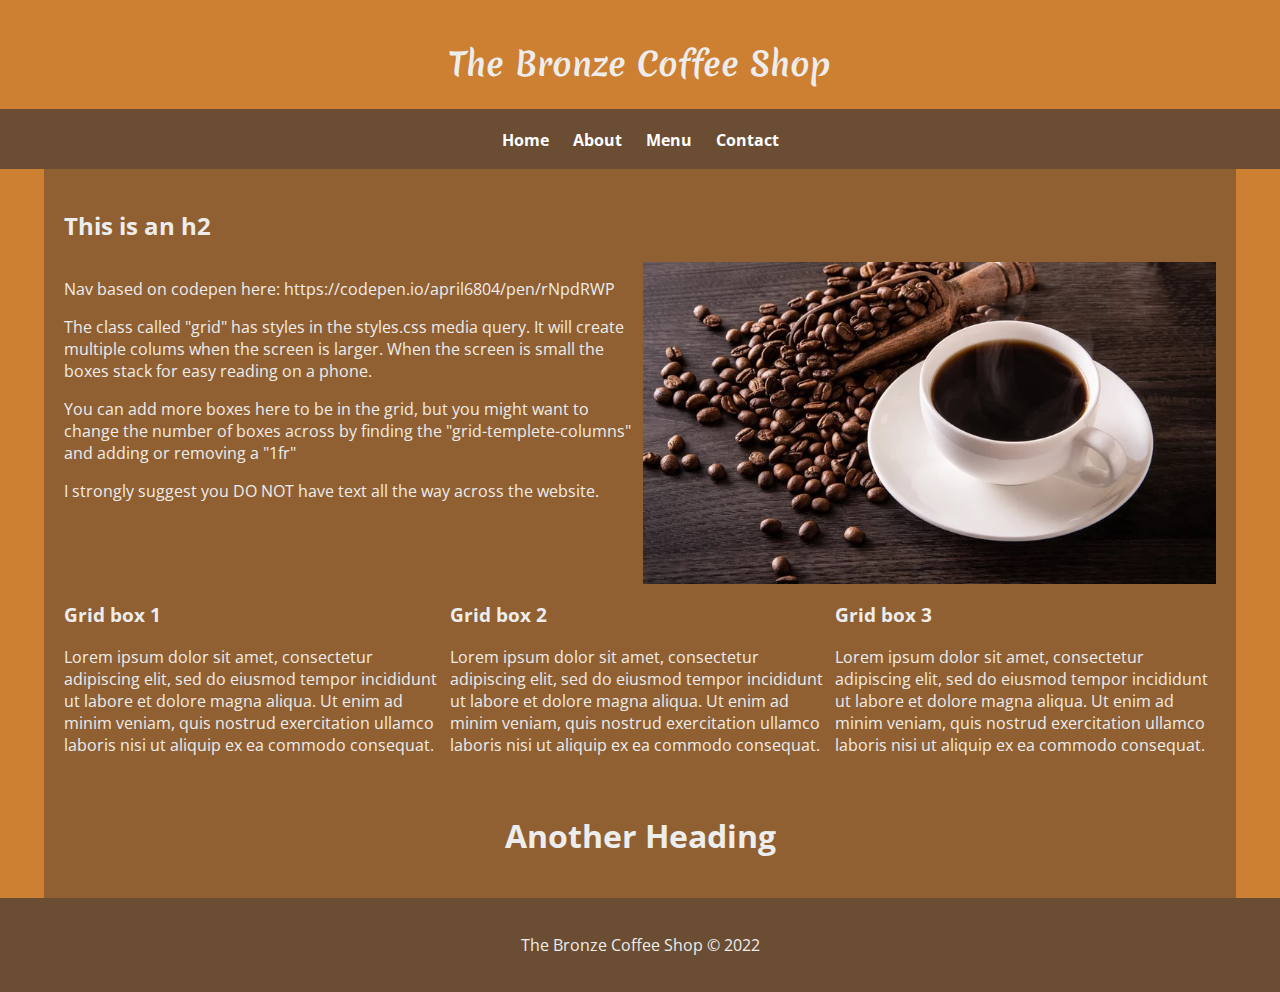
==== index.html @ dab4029b "Add files via upload" ====
<!doctype html>
<html>
<head>
    <!-- Do not change this group of code below -->
    <meta charset="UTF-8">
    <link href="styles.css" rel="stylesheet">
    <meta name="viewport" content="width=device-width, initial-scale=1.0">
    <link rel="stylesheet" href="https://cdnjs.cloudflare.com/ajax/libs/font-awesome/4.7.0/css/font-awesome.min.css">
    <script src='https://kit.fontawesome.com/a076d05399.js' crossorigin='anonymous'></script>
    <script src="https://ajax.googleapis.com/ajax/libs/jquery/2.1.3/jquery.min.js"></script>
    <script src="nav.js"></script>
    <!-- End of group- You can change code again after this -->

    <title>The Bronze Coffee Shop</title>

    <link href="https://fonts.googleapis.com/css?family=Open+Sans" rel="stylesheet">
    <!-- NOTE: Google font that you can remove and put in yours -->

    <link rel="icon" href="images/l.jpeg" type="image/icon type">

    <!-- Icon logo above -->

    <link rel="preconnect" href="https://fonts.googleapis.com"><link rel="preconnect" href="https://fonts.gstatic.com" crossorigin><link href="https://fonts.googleapis.com/css2?family=Merienda:wght@900&display=swap" rel="stylesheet">

    <!-- The logo Font Above-->

</head>
<!-- NOTE: The code above needs to be on every HTML file or the navigation will be broken and you might loose CSS styles in general.
You can change the google font, or add a new font.-->
<!-- NOTE No code between head and body -->
<body>

    <h1 class="logo">The Bronze Coffee Shop</h1>

    <!--NOTE NAV CODE - watch out! Do not change class or id names -->
    <input type="checkbox" id="xBxHack" />
    <!-- This will trigger the dropdown menu when user clicks in the icon  -->
    <nav id="mainNav" class="mainNav">
	   <div class="navcontainer">
    		<label class="navBars" for="xBxHack">
    			<i class="fa fa-bars"></i>
                <!-- hamburgerc icon -->
    		</label>
    		<ul id="menu" class="menu">
                <!-- NOTE Change links below -->
    			<li><a href="index.html">Home</a></li>
    			<li><a href="#">About</a></li>
    			<li><a href="#">Menu</a></li>
    			<li><a href="#">Contact</a></li>
                <!-- Some of these links above won't be developed - make sure those have a hashtag in the link address so it will keep users from visiting a broken page.-->
    		</ul>
    	</div><!-- end NAV container-->
    </nav><!--NOTE End NAV CODE-->


    <div class="wrapper">
        <!-- wrapper alows for extra space between the edge of screen and content. This can be changed in the media query -->


      <h2>This is an h2</h2>

      <div class="two-col">
            <!-- two-col will have two items in it that will be next to eachother -->
          <div class="medium-size">
              <p>Nav based on codepen here: https://codepen.io/april6804/pen/rNpdRWP </p>
              <p>The class called "grid" has styles in the styles.css media query. It will create multiple colums when the screen is larger.
              When the screen is small the boxes stack for easy reading on a phone. </p>
              <p>You can add more boxes here to be in the grid, but you might want to change the number of boxes across by finding the "grid-templete-columns" and adding or removing a "1fr" </p>
              <p>I strongly suggest you DO NOT have text all the way across the website.</p>

          </div> <!-- END medium size-->
          <img src="images/1.jpg" alt="" class="img1">
          <!-- The image above is from:"https://www.tastingtable.com/img/gallery/coffee-brands-ranked-from-worst-to-best/intro-1645231221.webp" -->


      </div><!-- END two-col-->


        <div class="grid">
            <!-- NOTE: The class called "grid" has styles in the styles.css media query. It will create multiple colums when the screen is larger.
            When the screen is small the boxes stack for easy reading on a phone. -->
            <div>
              <h3>Grid box 1</h3>
              <p>Lorem ipsum dolor sit amet, consectetur adipiscing elit, sed do eiusmod tempor incididunt ut labore et dolore magna aliqua. Ut enim ad minim veniam, quis nostrud exercitation ullamco laboris nisi ut aliquip ex ea commodo consequat. </p>
          </div><!-- end first box -->
            <div>
              <h3>Grid box 2</h3>
              <p>Lorem ipsum dolor sit amet, consectetur adipiscing elit, sed do eiusmod tempor incididunt ut labore et dolore magna aliqua. Ut enim ad minim veniam, quis nostrud exercitation ullamco laboris nisi ut aliquip ex ea commodo consequat. </p>
          </div> <!-- end second box -->
            <div>
              <h3>Grid box 3</h3>
              <p>Lorem ipsum dolor sit amet, consectetur adipiscing elit, sed do eiusmod tempor incididunt ut labore et dolore magna aliqua. Ut enim ad minim veniam, quis nostrud exercitation ullamco laboris nisi ut aliquip ex ea commodo consequat. </p>
          </div><!-- end third box -->

          <!-- NOTE You can add more boxes here to be in the grid-->
        </div><!--End CSS Grid div-->

        <h1>Another Heading</h1>
        <div class="two-col">
              <!-- two-col will have two items in it that will be next to eachother -->
            <img src="images/plant.jpg" alt="">

            <img src="images/plant.jpg" alt="">
        </div><!-- END two-col-->







  </div><!--end wrapper-->





      <footer>

        <p>The Bronze Coffee Shop &copy 2022 </p>

      </footer>
  </body><!-- DO NOT DELETE CLOSING BODY TAG-->
</html><!-- DO NOT DELETE CLOSING HTML TAG-->
---- styles.css ----
body{
  box-sizing: border-box;
  margin: 0;
  padding: 0;
  color: #EDEDED;

  /* Do not change margin or padding */
  background: #cd7f32;
/* NOTE: do not change the background in media query */
font-family: 'Open Sans', helvetica, sans-serif;
/* NOTE you can change the fonts but always have a backup */
}
/* NOTE: MOBILE STYLES BELOW --------------------- */




/* NOTE do not change nav styles below without checking with April */
.mainNav {
  background: #6b4d33;
  color: #1a1b18;
  height: 60px;
  position: relative;
}
.mainNav a {
  text-decoration: none;
}
.mainNav .menu {
  background: #6b4d33;
  box-shadow: inset 0 1px 5px rgba(0, 0, 0, 0.1);
  border-top: 1px solid #efefef;
  display: none;
  list-style: none;
  margin: 0;
  padding: 0;
  text-align: center;
  /*POSITION*/
  position: absolute;
  top: 60px;
  right: 0;
  left: 0;
}
.mainNav .menu a {
  color: white;
  border-bottom: 1px solid #efefef;
  font-weight: bold;
  display: block;
  padding: 15px;
}
.mainNav .menu a:hover {
  background: #965F24;
  color: silver;
}
.mainNav .navBars {
  display: inline-block;
  font-size: 1.7em;
  line-height: 1.5em;
  float: right;
  /* NOTE HAMBURGER POSITION to the right*/
  -moz-user-select: none;
   -ms-user-select: none;
       user-select: none;
  -webkit-user-select: none;
}
#xBxHack {
  visibility: hidden;
  opacity: 0;
  position: absolute;
  top: -99999px;
}
#xBxHack:checked ~ nav .menu {
  display: block;
}
.navcontainer {
  max-width: 960px;
  margin: 0 auto;
  padding: 10px;
}
/* NOTE: END Navigation styles --------------------- */

.wrapper{
  background: #6B4D339C;
  margin: auto;
  width:90%;
  /* Width with a margin auto keeps the content from touching the edge */
  padding: 20px;
}

.grid{

}
.grid div{

}

img{
  /* width:100%; */
  max-width: 100%;
}
/* NOTE: All other images will need a class to style the width if you want them a diffrent size */

.img1{
  width: 800px;
}

h1{
  text-align: center;
  padding-top: 20px;

}

.logo {
  font-family: 'Merienda', sans-serif;
}

/* ".logo" is "The Bronze Coffee Shop" on top of the page */

footer{
  background: #6b4d33;
  text-align: center;
  padding:20px;
}




/* NOTE: START MEDIUM SIZE DISPLAYS ---------------------*/
@media only screen and (min-width: 700px) {



    .medium-size{
      max-width: 700px;
    }

    .two-col{
        display: grid;
        grid-template-columns: 1fr 1fr;
        grid-column-gap: 5px;
    }
    .center-this{
        margin-right: auto;
        margin-left: auto;
        display: block;
        /* Note you can use this to center an element but you have to add a width */
    }


  .grid{
      display: grid;
      grid-template-columns: 1fr 1fr 1fr;
      grid-column-gap: 5px;
  }
  .grid div{

  }


  /* NOTE Do not change nav styles below ------------without help from April*/
  .mainNav {
      overflow: hidden;
    }
    .mainNav .navBars {
      display: none;
    }
    .mainNav .navcontainer {
      padding-top: 0;
      padding-bottom: 0;
      max-width:100%;
  /* 	Add max-width:100 to counter act the styles above media query so the links could be all the way to the left or right */
    }
    .mainNav .menu {
      display: block;
      box-shadow: none;
      border: none;
      /* float:left; */
      /* NOTE LINKS POSITION to the left*/
      text-align: center;
      /* NOTE LINKS POSITION center*/
      /* float: right; */
      /* NOTE LINKS POSITION to the right*/
      position: static;
    }
    .mainNav .menu li {
      display: inline-block;
    }
    .mainNav .menu a {
      border: none;
      padding: 20px 10px;
    }
/* NOTE END nav styles --------------------------- */

}/* NOTE: DO NOT DELETE THIS LAST CURLY BRACE */
/* NOTE END MEDIUM SIZE DISPLAYS ----------------------- */
/* NOTE START LARGE SCREEN STYLES BELOW ---------------- */
@media only screen and (min-width: 1200px) {



    .wrapper{
        max-width: 1700px;
    }




}/* NOTE: DO NOT DELETE THIS LAST CURLY BRACE */
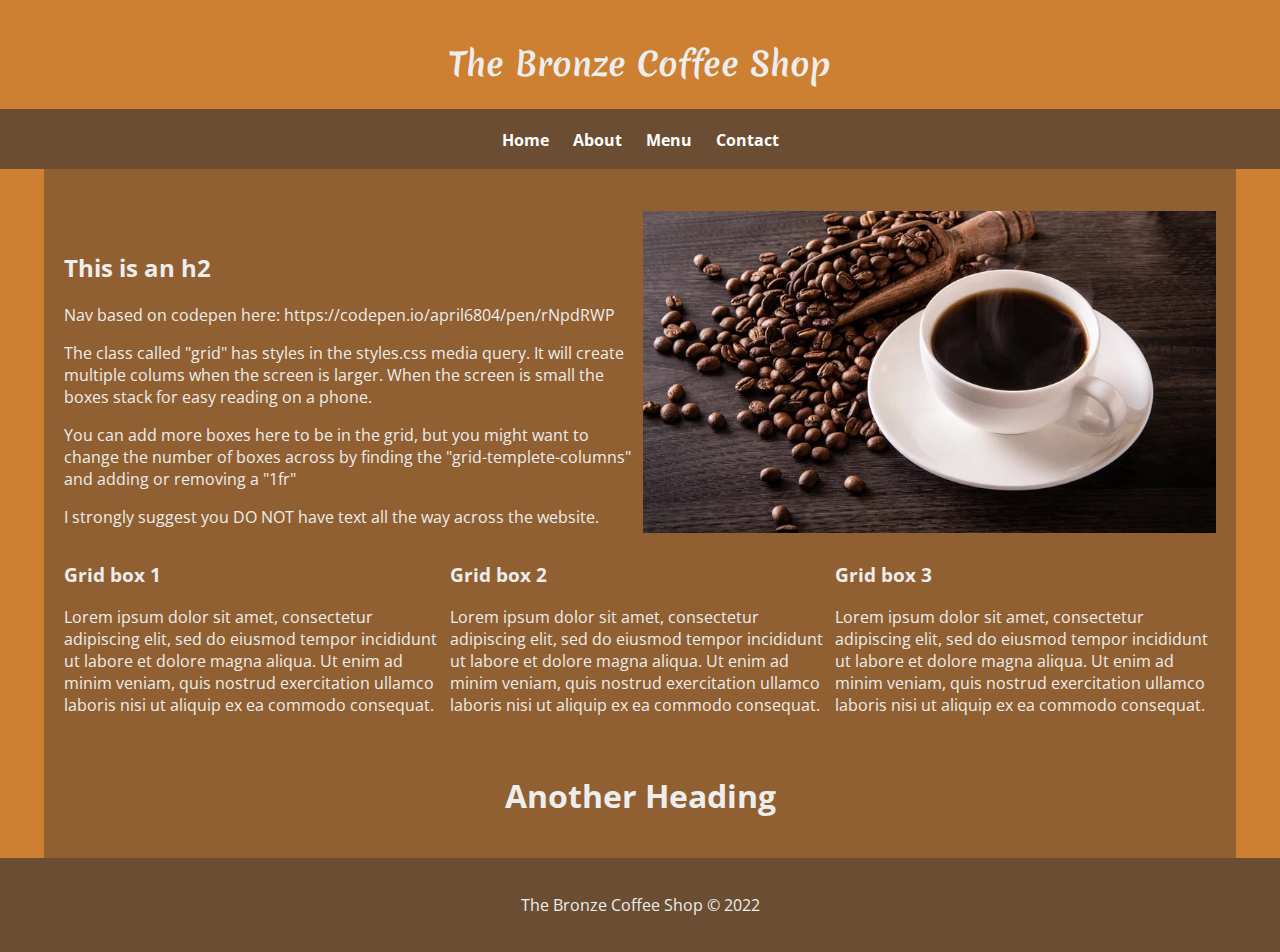
==== commit 2b3fe33a: "Add files via upload" ====
--- a/index.html
+++ b/index.html
@@ -57,11 +57,12 @@
         <!-- wrapper alows for extra space between the edge of screen and content. This can be changed in the media query -->
 
 
-      <h2>This is an h2</h2>
+        <br>
 
       <div class="two-col">
             <!-- two-col will have two items in it that will be next to eachother -->
-          <div class="medium-size">
+          <div class="medium-size padding-top">
+            <h2>This is an h2</h2>
               <p>Nav based on codepen here: https://codepen.io/april6804/pen/rNpdRWP </p>
               <p>The class called "grid" has styles in the styles.css media query. It will create multiple colums when the screen is larger.
               When the screen is small the boxes stack for easy reading on a phone. </p>
--- a/styles.css
+++ b/styles.css
@@ -115,6 +115,9 @@
 
 /* ".logo" is "The Bronze Coffee Shop" on top of the page */
 
+
+
+
 footer{
   background: #6b4d33;
   text-align: center;
@@ -131,6 +134,10 @@
 
     .medium-size{
       max-width: 700px;
+    }
+
+    .padding-top {
+      padding-top: 20px;
     }
 
     .two-col{
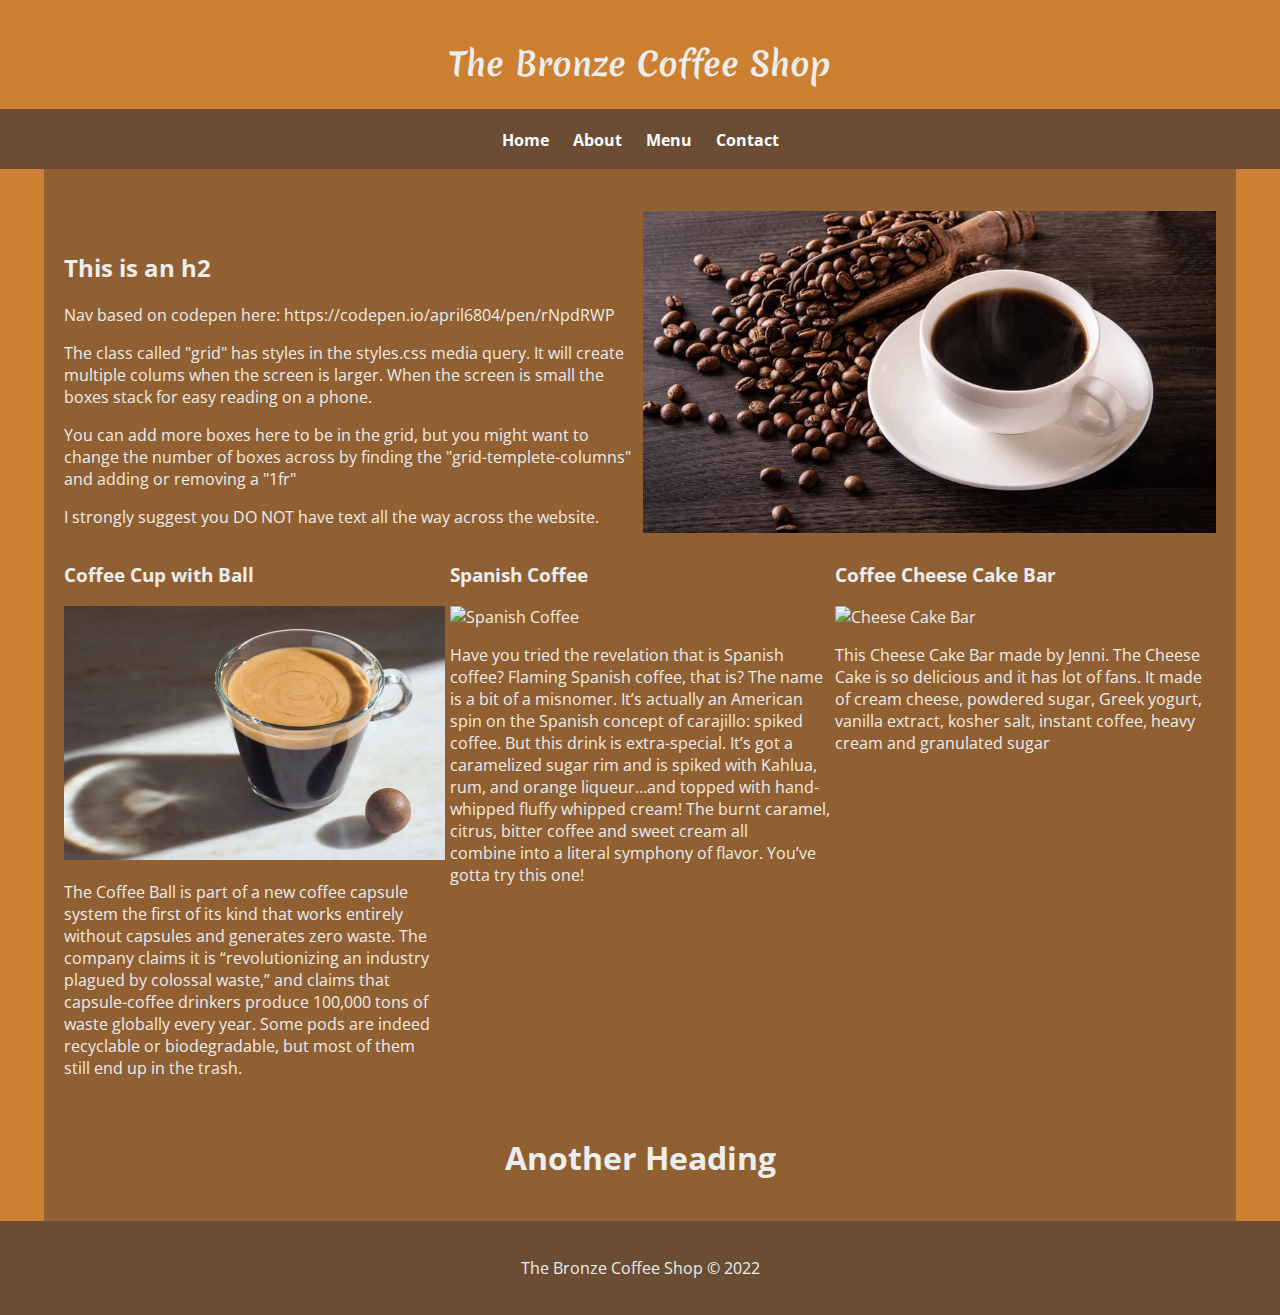
==== commit 21794817: "Add files via upload" ====
--- a/index.html
+++ b/index.html
@@ -70,7 +70,7 @@
               <p>I strongly suggest you DO NOT have text all the way across the website.</p>
 
           </div> <!-- END medium size-->
-          <img src="images/1.jpg" alt="" class="img1">
+          <img src="images/1.jpg" alt="Coffee" class="img1">
           <!-- The image above is from:"https://www.tastingtable.com/img/gallery/coffee-brands-ranked-from-worst-to-best/intro-1645231221.webp" -->
 
 
@@ -81,16 +81,28 @@
             <!-- NOTE: The class called "grid" has styles in the styles.css media query. It will create multiple colums when the screen is larger.
             When the screen is small the boxes stack for easy reading on a phone. -->
             <div>
-              <h3>Grid box 1</h3>
-              <p>Lorem ipsum dolor sit amet, consectetur adipiscing elit, sed do eiusmod tempor incididunt ut labore et dolore magna aliqua. Ut enim ad minim veniam, quis nostrud exercitation ullamco laboris nisi ut aliquip ex ea commodo consequat. </p>
+              <h3>Coffee Cup with Ball</h3>
+              <img src="images/3.jpeg" alt="Coffee with Ball" class="img2">
+
+              <!-- The image above is from this link: "https://techcrunch.com/wp-content/uploads/2022/09/Coffee-Cup-With-Ball.jpg?w=1390&crop=1" -->
+
+              <p>The Coffee Ball is part of a new coffee capsule system the first of its kind that works entirely without capsules and generates zero waste. The company claims it is “revolutionizing an industry plagued by colossal waste,” and claims that capsule-coffee drinkers produce 100,000 tons of waste globally every year. Some pods are indeed recyclable or biodegradable, but most of them still end up in the trash. </p>
           </div><!-- end first box -->
             <div>
-              <h3>Grid box 2</h3>
-              <p>Lorem ipsum dolor sit amet, consectetur adipiscing elit, sed do eiusmod tempor incididunt ut labore et dolore magna aliqua. Ut enim ad minim veniam, quis nostrud exercitation ullamco laboris nisi ut aliquip ex ea commodo consequat. </p>
+              <h3>Spanish Coffee</h3>
+              <img src="images/1e.jpg" alt="Spanish Coffee" class="img3">
+
+              <!-- The image above from this link: "https://www.acouplecooks.com/wp-content/uploads/2021/02/Spanish-Coffee-051.jpg" -->
+
+              <p>Have you tried the revelation that is Spanish coffee? Flaming Spanish coffee, that is? The name is a bit of a misnomer. It’s actually an American spin on the Spanish concept of carajillo: spiked coffee. But this drink is extra-special. It’s got a caramelized sugar rim and is spiked with Kahlua, rum, and orange liqueur…and topped with hand-whipped fluffy whipped cream! The burnt caramel, citrus, bitter coffee and sweet cream all <br>combine into a literal symphony of flavor. You’ve gotta try this one! </p>
           </div> <!-- end second box -->
             <div>
-              <h3>Grid box 3</h3>
-              <p>Lorem ipsum dolor sit amet, consectetur adipiscing elit, sed do eiusmod tempor incididunt ut labore et dolore magna aliqua. Ut enim ad minim veniam, quis nostrud exercitation ullamco laboris nisi ut aliquip ex ea commodo consequat. </p>
+              <h3>Coffee Cheese Cake Bar</h3>
+              <img src="images/4.jpg" alt="Cheese Cake Bar" class="img4">
+
+              <!-- The image above is from this link: "https://cdn.pastrychefonline.com/wp-content/uploads/2021/07/2-cheesecake-bars.jpg" -->
+
+              <p>This Cheese Cake Bar made by Jenni. The Cheese Cake is so delicious and it has lot of fans. It made of cream cheese, powdered sugar, Greek yogurt, vanilla extract, kosher salt, instant coffee, heavy cream and granulated sugar </p>
           </div><!-- end third box -->
 
           <!-- NOTE You can add more boxes here to be in the grid-->
--- a/styles.css
+++ b/styles.css
@@ -103,6 +103,18 @@
   width: 800px;
 }
 
+.img2 {
+  width: 500px;
+}
+
+.img3 {
+  width: 535px;
+}
+
+.img4 {
+  width: 450px;
+}
+
 h1{
   text-align: center;
   padding-top: 20px;
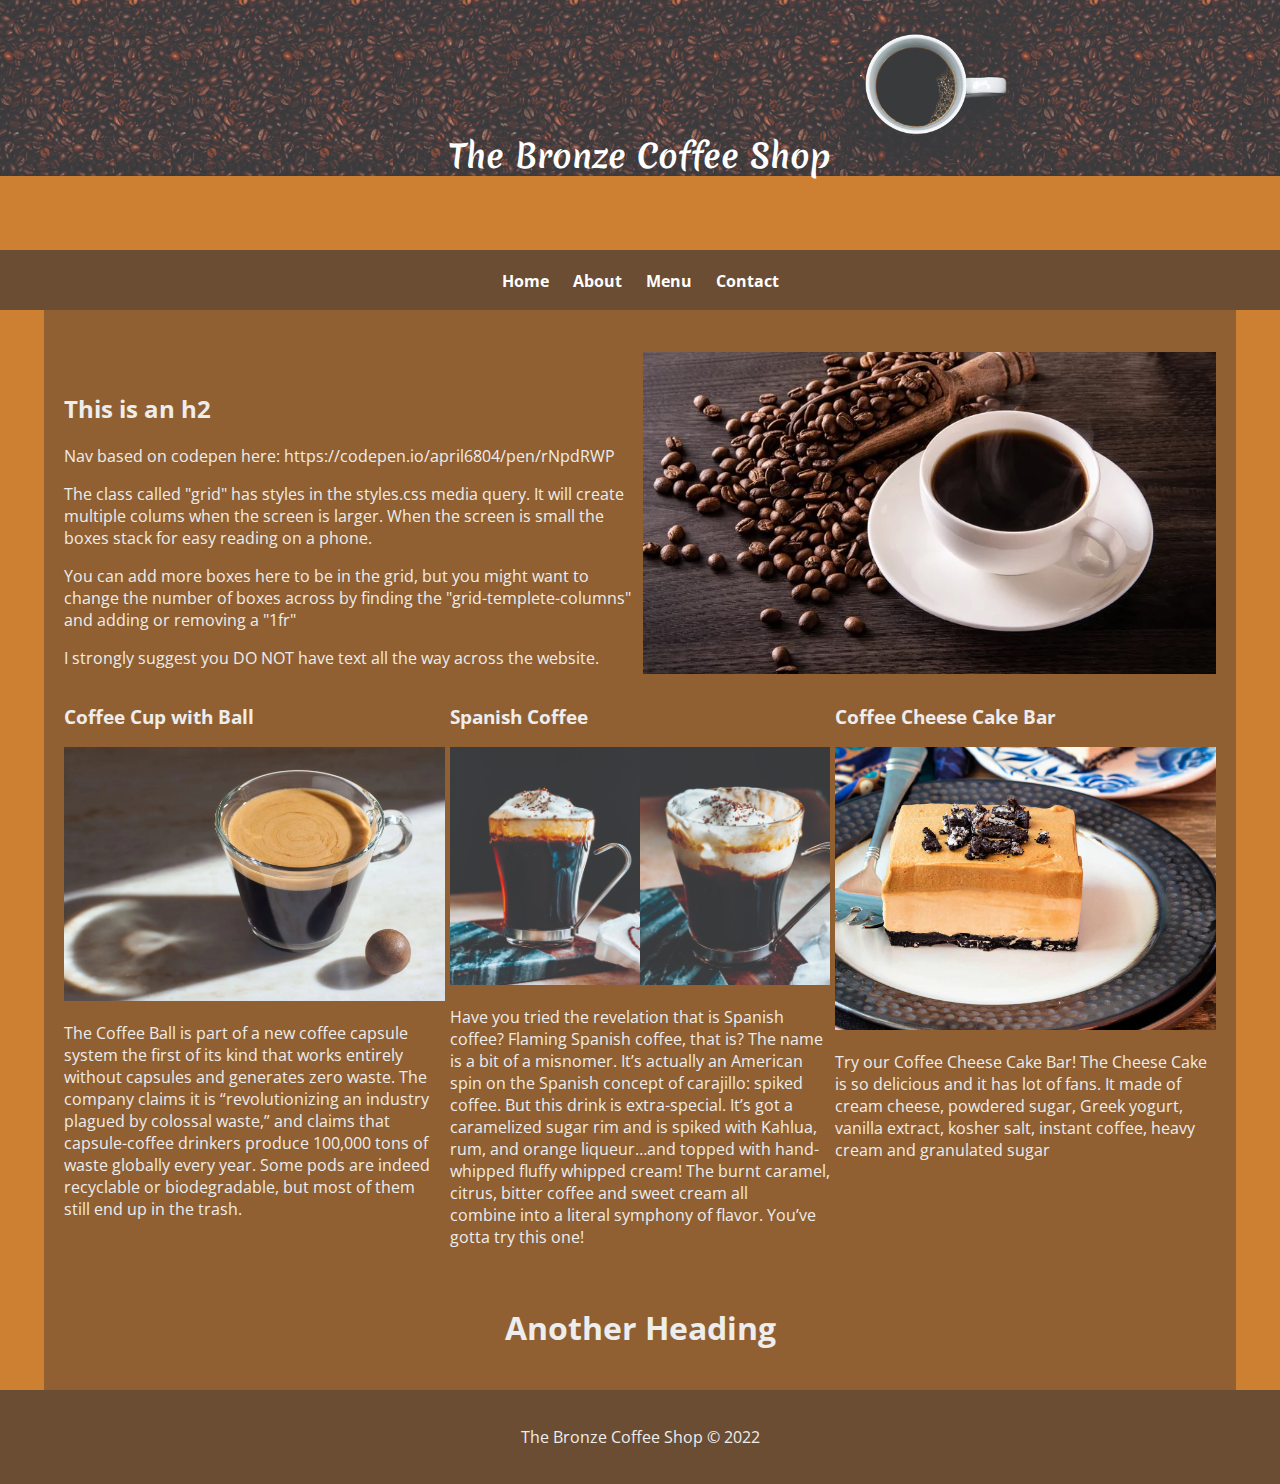
==== commit eae759d0: "Add files via upload" ====
--- a/index.html
+++ b/index.html
@@ -30,8 +30,11 @@
 <!-- NOTE No code between head and body -->
 <body>
 
+  <div class="header">
+    <img src="images/c.jpg" alt="Header">
+
     <h1 class="logo">The Bronze Coffee Shop</h1>
-
+  </div>
     <!--NOTE NAV CODE - watch out! Do not change class or id names -->
     <input type="checkbox" id="xBxHack" />
     <!-- This will trigger the dropdown menu when user clicks in the icon  -->
@@ -102,7 +105,7 @@
 
               <!-- The image above is from this link: "https://cdn.pastrychefonline.com/wp-content/uploads/2021/07/2-cheesecake-bars.jpg" -->
 
-              <p>This Cheese Cake Bar made by Jenni. The Cheese Cake is so delicious and it has lot of fans. It made of cream cheese, powdered sugar, Greek yogurt, vanilla extract, kosher salt, instant coffee, heavy cream and granulated sugar </p>
+              <p>Try our Coffee Cheese Cake Bar! The Cheese Cake is so delicious and it has lot of fans. It made of cream cheese, powdered sugar, Greek yogurt, vanilla extract, kosher salt, instant coffee, heavy cream and granulated sugar </p>
           </div><!-- end third box -->
 
           <!-- NOTE You can add more boxes here to be in the grid-->
--- a/styles.css
+++ b/styles.css
@@ -115,6 +115,15 @@
   width: 450px;
 }
 
+.header {
+  position: relative;
+  text-align: center;
+  color: white;
+  height: 250px;
+
+  overflow: hidden;
+}
+
 h1{
   text-align: center;
   padding-top: 20px;
@@ -122,7 +131,11 @@
 }
 
 .logo {
+  position: absolute;
+  top: 50%;
+  left: 50%;
   font-family: 'Merienda', sans-serif;
+  transform: translate(-50%, -50%);
 }
 
 /* ".logo" is "The Bronze Coffee Shop" on top of the page */
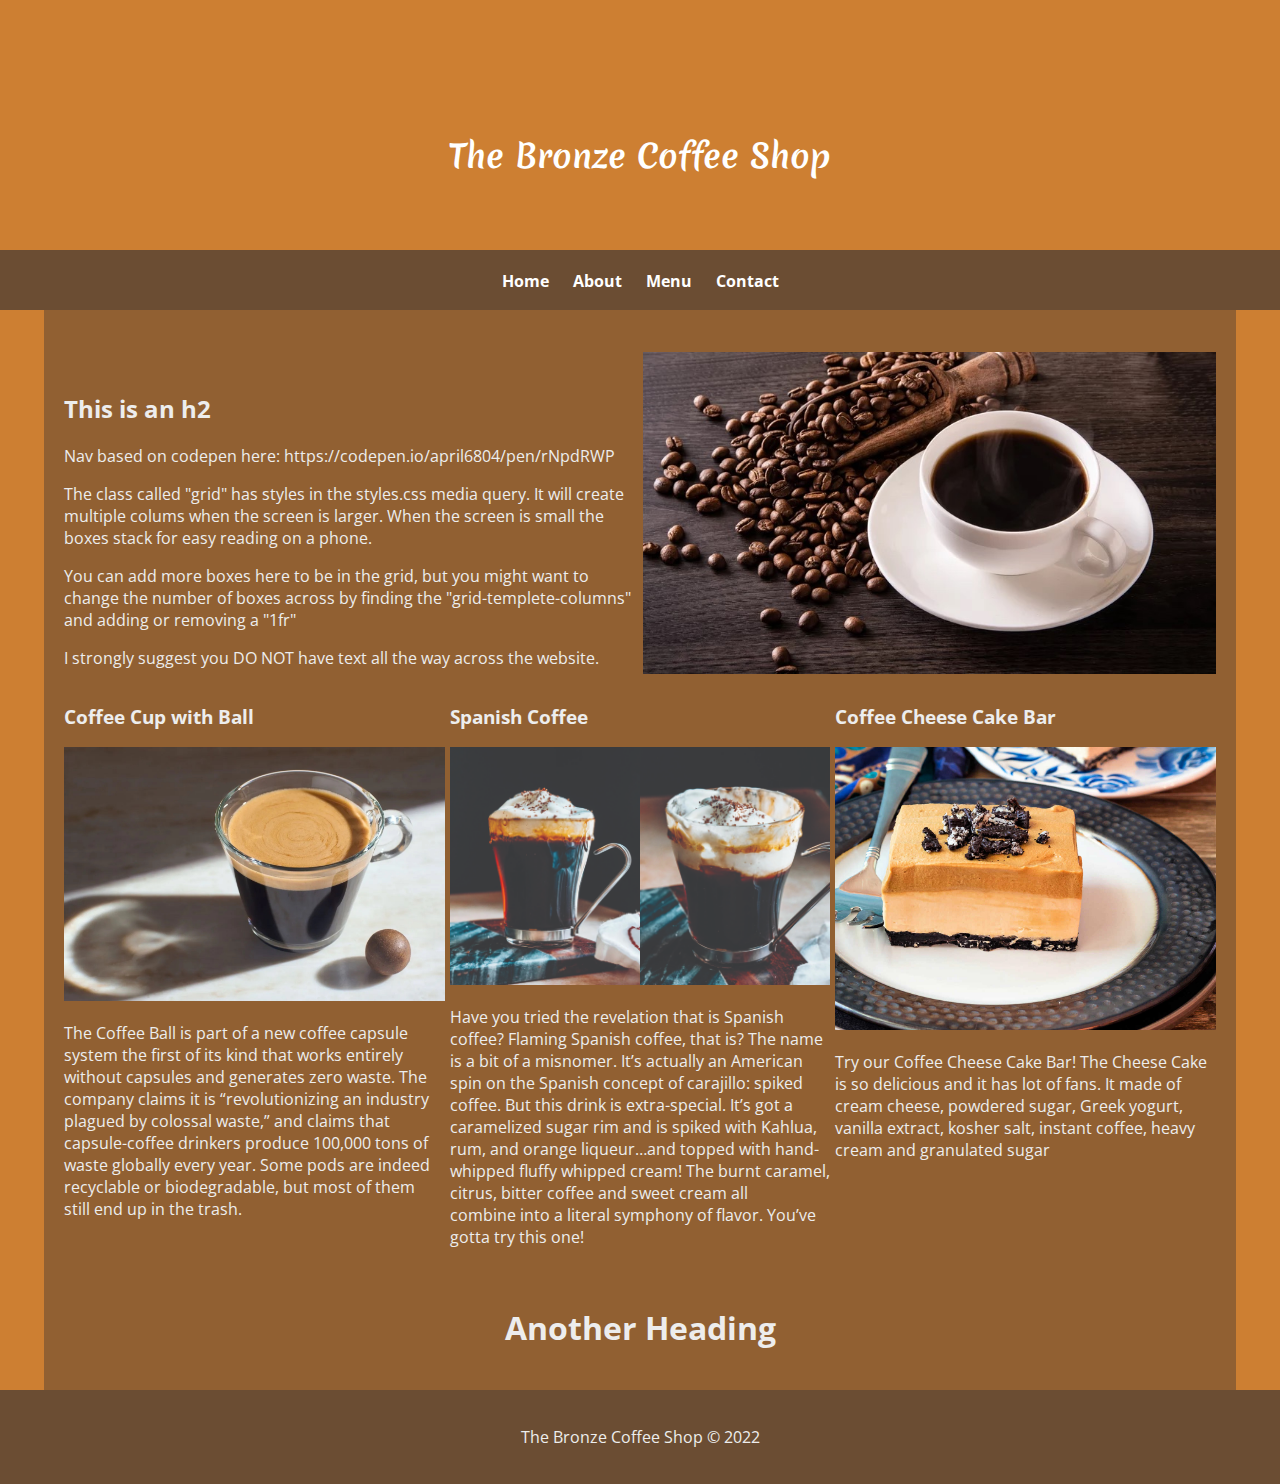
==== commit 25d29ff1: "Add files via upload" ====
--- a/index.html
+++ b/index.html
@@ -31,7 +31,7 @@
 <body>
 
   <div class="header">
-    <img src="images/c.jpg" alt="Header">
+    <!-- <img src="images/c.jpg" alt="Header"> -->
 
     <h1 class="logo">The Bronze Coffee Shop</h1>
   </div>
--- a/styles.css
+++ b/styles.css
@@ -120,7 +120,7 @@
   text-align: center;
   color: white;
   height: 250px;
-
+  background: url ("images/c.jpg");
   overflow: hidden;
 }
 
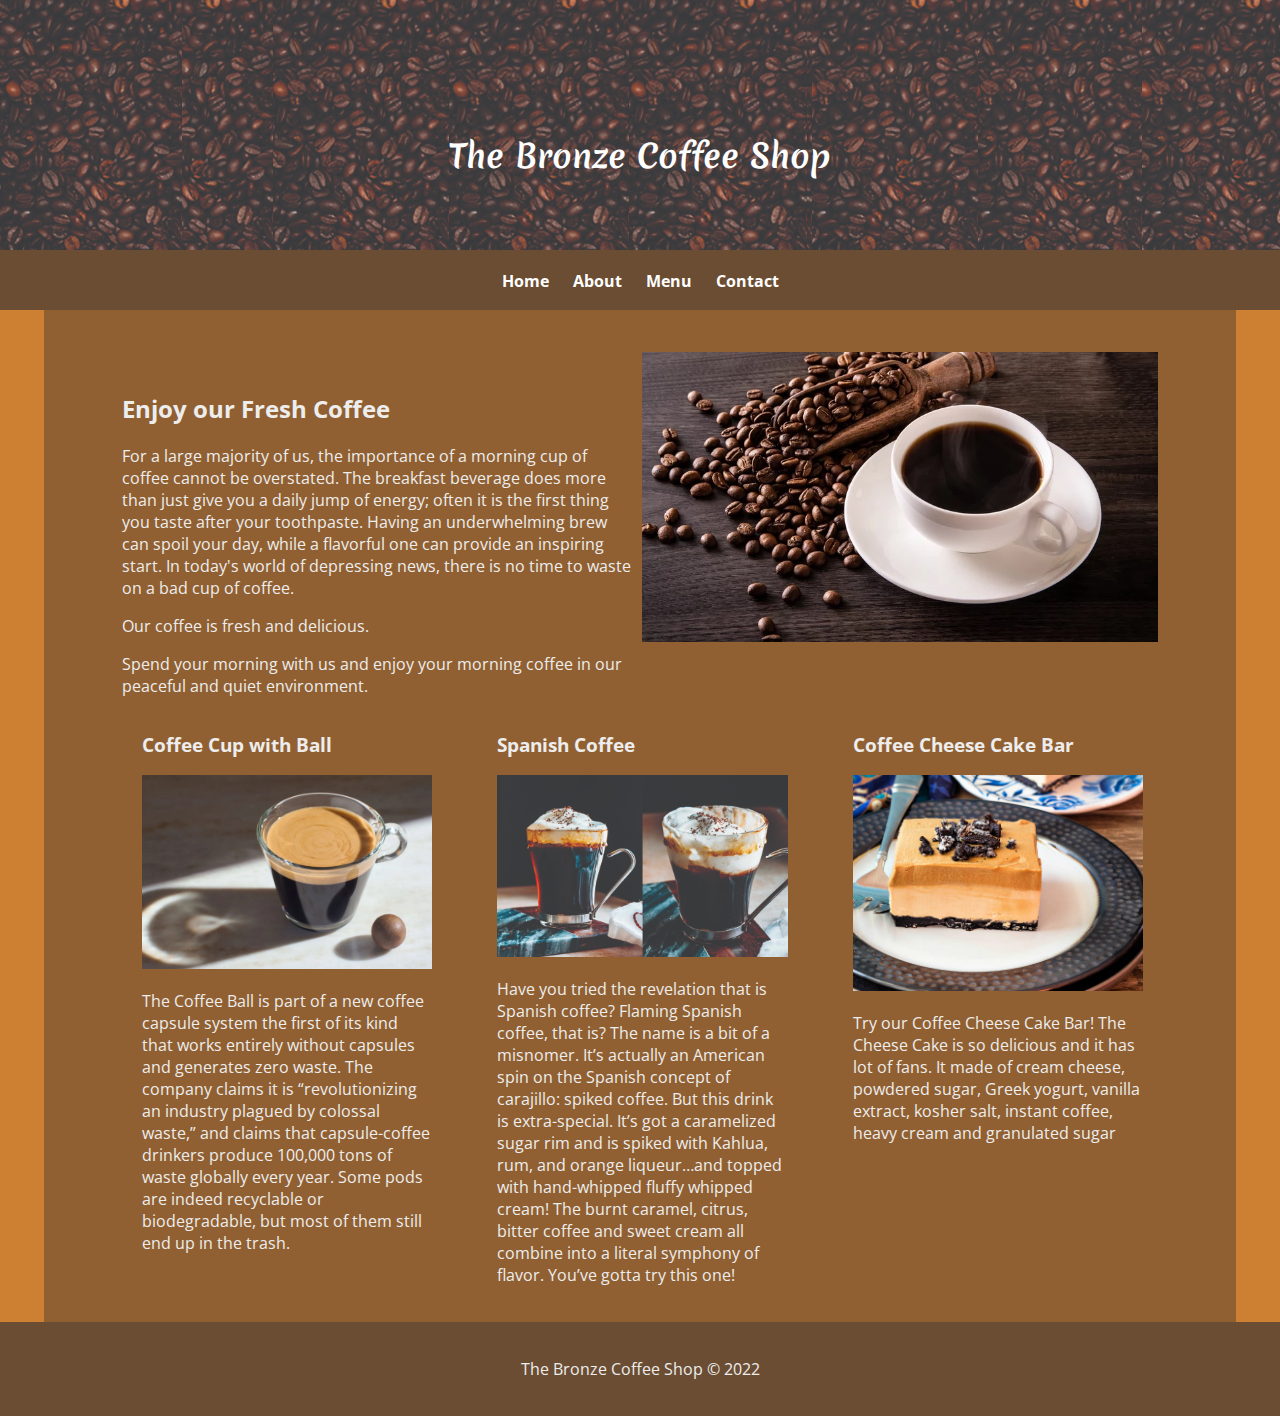
==== commit 8b0780e3: "Add files via upload" ====
--- a/index.html
+++ b/index.html
@@ -47,9 +47,9 @@
     		<ul id="menu" class="menu">
                 <!-- NOTE Change links below -->
     			<li><a href="index.html">Home</a></li>
-    			<li><a href="#">About</a></li>
+    			<li><a href="about.html">About</a></li>
     			<li><a href="#">Menu</a></li>
-    			<li><a href="#">Contact</a></li>
+    			<li><a href="contact.html">Contact</a></li>
                 <!-- Some of these links above won't be developed - make sure those have a hashtag in the link address so it will keep users from visiting a broken page.-->
     		</ul>
     	</div><!-- end NAV container-->
@@ -65,12 +65,10 @@
       <div class="two-col">
             <!-- two-col will have two items in it that will be next to eachother -->
           <div class="medium-size padding-top">
-            <h2>This is an h2</h2>
-              <p>Nav based on codepen here: https://codepen.io/april6804/pen/rNpdRWP </p>
-              <p>The class called "grid" has styles in the styles.css media query. It will create multiple colums when the screen is larger.
-              When the screen is small the boxes stack for easy reading on a phone. </p>
-              <p>You can add more boxes here to be in the grid, but you might want to change the number of boxes across by finding the "grid-templete-columns" and adding or removing a "1fr" </p>
-              <p>I strongly suggest you DO NOT have text all the way across the website.</p>
+            <h2>Enjoy our Fresh Coffee</h2>
+              <p>For a large majority of us, the importance of a morning cup of coffee cannot be overstated. The breakfast beverage does more than just give you a daily jump of energy; often it is the first thing you taste after your toothpaste. Having an underwhelming brew can spoil your day, while a flavorful one can provide an inspiring start. In today's world of depressing news, there is no time to waste on a bad cup of coffee.</p>
+              <p>Our coffee is fresh and delicious.</p>
+              <p>Spend your morning with us and enjoy your morning coffee in our peaceful and quiet environment.</p>
 
           </div> <!-- END medium size-->
           <img src="images/1.jpg" alt="Coffee" class="img1">
@@ -111,12 +109,12 @@
           <!-- NOTE You can add more boxes here to be in the grid-->
         </div><!--End CSS Grid div-->
 
-        <h1>Another Heading</h1>
+
         <div class="two-col">
               <!-- two-col will have two items in it that will be next to eachother -->
-            <img src="images/plant.jpg" alt="">
+            <img src="" alt="">
 
-            <img src="images/plant.jpg" alt="">
+            <img src="" alt="">
         </div><!-- END two-col-->
 
 
--- a/styles.css
+++ b/styles.css
@@ -61,6 +61,10 @@
    -ms-user-select: none;
        user-select: none;
   -webkit-user-select: none;
+  color: #EDEDED;
+
+  /* This is for those three line */
+
 }
 #xBxHack {
   visibility: hidden;
@@ -70,6 +74,7 @@
 }
 #xBxHack:checked ~ nav .menu {
   display: block;
+
 }
 .navcontainer {
   max-width: 960px;
@@ -87,10 +92,18 @@
 }
 
 .grid{
-
-}
+  margin: auto;
+  padding-right: 30px;
+}
+
+.contactf{
+  /* border: solid red; */
+  padding-top: 30px;
+  padding-bottom: 30px;
+}
+
 .grid div{
-
+  padding-left: 35px;
 }
 
 img{
@@ -108,25 +121,146 @@
 }
 
 .img3 {
-  width: 535px;
+  width: 640px;
 }
 
 .img4 {
   width: 450px;
 }
+
+.img5 {
+  width: 600px;
+  padding-top: 50px;
+}
+
+.img6 {
+  width: 400px;
+  height: 808px;
+  padding-top: 50px;
+}
+
+.img7 {
+  width: 400px;
+  padding-top: 50px;
+}
+
+.img8 {
+  width: 400px;
+  padding-top: 50px;
+}
+
+.iframe {
+  width: 300px;
+  height: 300px;
+}
+
+.appreciate {
+  padding-top: 70px;
+  font-size: 18px;
+}
+
+.img9 {
+  /* width: 400px; */
+}
+
+.email {
+  text-decoration: none;
+  color: #EDEDED;
+  font-weight: bolder;
+}
+
+.email:hover {
+  color: brown;
+  background: #CD7F3A;
+}
+
+.fname{
+  width: 300px;
+  height: 30px;
+  background: lightblue;
+  border-radius: 40px;
+}
+
+/* The code above is for textboxes */
+
+.fnamet {
+  font-size: 14px;
+}
+
+/* The text of "NAME" word */
+
+.emailt {
+  font-size: 14px;
+}
+
+/* The text of "EMAIL" word */
+
+.subjectt {
+  font-size: 14px;
+}
+
+/* The text of "SUBJECT" word */
+
+.titlet {
+  font-size: 14px;
+}
+
+/* The text of "TITLE" word */
+
+
+.emailb {
+  /* margin-left: 34.5px; */
+  width: 300px;
+  height: 30px;
+  border-radius: 40px;
+  background: lightblue;
+}
+
+/* The code above is for textboxes */
+
+.subject {
+  /* margin-left: 20.5px; */
+  width: 300px;
+  height: 30px;
+  border-radius: 40px;
+  background: lightblue;
+}
+
+/* The code above is for textboxes */
+
+.title {
+  /* margin-left: -10px; */
+  width: 300px;
+  height: 300px;
+  border-radius: 15px;
+  background: lightblue;
+}
+
+/* The code above is for textboxes */
+
+.button {
+  border-radius: 10px;
+  background: lightblue;
+  width: 90px;
+  height: 40px;
+  margin-left: 115px
+}
+
+/* This code above is the BUTTON for my contact FORM */
 
 .header {
   position: relative;
   text-align: center;
   color: white;
   height: 250px;
-  background: url ("images/c.jpg");
+  background: url("images/c.jpg");
   overflow: hidden;
 }
 
 h1{
   text-align: center;
   padding-top: 20px;
+  cursor: default;
 
 }
 
@@ -143,6 +277,7 @@
 
 
 
+
 footer{
   background: #6b4d33;
   text-align: center;
@@ -165,10 +300,14 @@
       padding-top: 20px;
     }
 
+
+
     .two-col{
         display: grid;
         grid-template-columns: 1fr 1fr;
         grid-column-gap: 5px;
+        width: 90%;
+        margin: auto;
     }
     .center-this{
         margin-right: auto;
@@ -181,11 +320,148 @@
   .grid{
       display: grid;
       grid-template-columns: 1fr 1fr 1fr;
-      grid-column-gap: 5px;
+      grid-column-gap: 30px;
+      width: 90%;
+      margin: auto;
+      padding-right: 30px;
   }
   .grid div{
 
   }
+
+  img{
+    /* width:100%; */
+    max-width: 100%;
+  }
+  /* NOTE: All other images will need a class to style the width if you want them a diffrent size */
+
+  .img1{
+    width: 800px;
+  }
+
+  .img2 {
+    width: 500px;
+  }
+
+  .img3 {
+    width: 640px;
+  }
+
+  .img4 {
+    width: 450px;
+  }
+
+  .img5 {
+    width: 600px;
+    padding-top: 50px;
+  }
+
+  .img6 {
+    width: 400px;
+    height: 270px;
+    padding-top: 50px;
+  }
+
+  .img7 {
+    width: 400px;
+    padding-top: 50px;
+  }
+
+  .img8 {
+    width: 400px;
+    padding-top: 50px;
+  }
+
+  .iframe {
+    width: 300px;
+    height: 300px;
+    margin-left: 50px;
+  }
+
+  .appreciate {
+    padding-top: 70px;
+    font-size: 18px;
+    margin-left: -90px;
+  }
+
+  .img9 {
+    width: 700px;
+  }
+
+  .fname{
+    width: 300px;
+    height: 30px;
+    background: lightblue;
+    border-radius: 40px;
+  }
+
+  /* The code above is for textboxes */
+
+  .fnamet {
+    font-size: 14px;
+  }
+
+  /* The text of "NAME" word */
+
+  .emailt {
+    font-size: 14px;
+  }
+
+  /* The text of "EMAIL" word */
+
+  .subjectt {
+    font-size: 14px;
+  }
+
+  /* The text of "SUBJECT" word */
+
+  .titlet {
+    font-size: 14px;
+  }
+
+  /* The text of "TITLE" word */
+
+
+  .emailb {
+    /* margin-left: 34.5px; */
+    width: 300px;
+    height: 30px;
+    border-radius: 40px;
+    background: lightblue;
+  }
+
+  /* The code above is for textboxes */
+
+  .subject {
+    /* margin-left: 20.5px; */
+    width: 300px;
+    height: 30px;
+    border-radius: 40px;
+    background: lightblue;
+  }
+
+  /* The code above is for textboxes */
+
+  .title {
+    /* margin-left: -10px; */
+    width: 300px;
+    height: 300px;
+    border-radius: 15px;
+    background: lightblue;
+  }
+
+  /* The code above is for textboxes */
+
+  .button {
+    border-radius: 10px;
+    background: lightblue;
+    width: 90px;
+    height: 40px;
+    margin-left: 115px
+  }
+
+  /* This code above is the BUTTON for my contact FORM */
+
 
 
   /* NOTE Do not change nav styles below ------------without help from April*/
@@ -224,6 +500,9 @@
 
 }/* NOTE: DO NOT DELETE THIS LAST CURLY BRACE */
 /* NOTE END MEDIUM SIZE DISPLAYS ----------------------- */
+
+
+
 /* NOTE START LARGE SCREEN STYLES BELOW ---------------- */
 @media only screen and (min-width: 1200px) {
 
@@ -233,6 +512,145 @@
         max-width: 1700px;
     }
 
+    .grid{
+
+    }
+    .grid div{
+      padding-left: 35px;
+    }
+
+
+    img{
+      /* width:100%; */
+      max-width: 100%;
+    }
+    /* NOTE: All other images will need a class to style the width if you want them a diffrent size */
+
+    .img1{
+      width: 800px;
+    }
+
+    .img2 {
+      width: 500px;
+    }
+
+    .img3 {
+      width: 640px;
+    }
+
+    .img4 {
+      width: 450px;
+    }
+
+    .img5 {
+      width: 600px;
+      padding-top: 50px;
+    }
+
+    .img6 {
+      width: 400px;
+      height: 808px;
+      padding-top: 50px;
+    }
+
+    .img7 {
+      width: 400px;
+      padding-top: 50px;
+    }
+
+    .img8 {
+      width: 400px;
+      padding-top: 50px;
+    }
+
+    .iframe {
+      width: 700px;
+      height: 500px;
+    }
+
+    .appreciate {
+      padding-top: 70px;
+      font-size: 18px;
+    }
+
+    .img9 {
+      width: auto;
+    }
+
+    .fname{
+      width: 700px;
+      height: 30px;
+      background: lightblue;
+      border-radius: 40px;
+    }
+
+    /* The code above is for textboxes */
+
+    .fnamet {
+      font-size: 14px;
+    }
+
+    /* The text of "NAME" word */
+
+    .emailt {
+      font-size: 14px;
+    }
+
+    /* The text of "EMAIL" word */
+
+    .subjectt {
+      font-size: 14px;
+    }
+
+    /* The text of "SUBJECT" word */
+
+    .titlet {
+      font-size: 14px;
+    }
+
+    /* The text of "TITLE" word */
+
+
+    .emailb {
+      /* margin-left: 34.5px; */
+      width: 700px;
+      height: 30px;
+      border-radius: 40px;
+      background: lightblue;
+    }
+
+    /* The code above is for textboxes */
+
+    .subject {
+      /* margin-left: 20.5px; */
+      width: 700px;
+      height: 30px;
+      border-radius: 40px;
+      background: lightblue;
+    }
+
+    /* The code above is for textboxes */
+
+    .title {
+      /* margin-left: -10px; */
+      width: 700px;
+      height: 300px;
+      border-radius: 15px;
+      background: lightblue;
+    }
+
+    /* The code above is for textboxes */
+
+    .button {
+      border-radius: 10px;
+      background: lightblue;
+      width: 90px;
+      height: 40px;
+      margin-left: 315px
+    }
+
+    /* This code above is the BUTTON for my contact FORM */
+
 
 
 
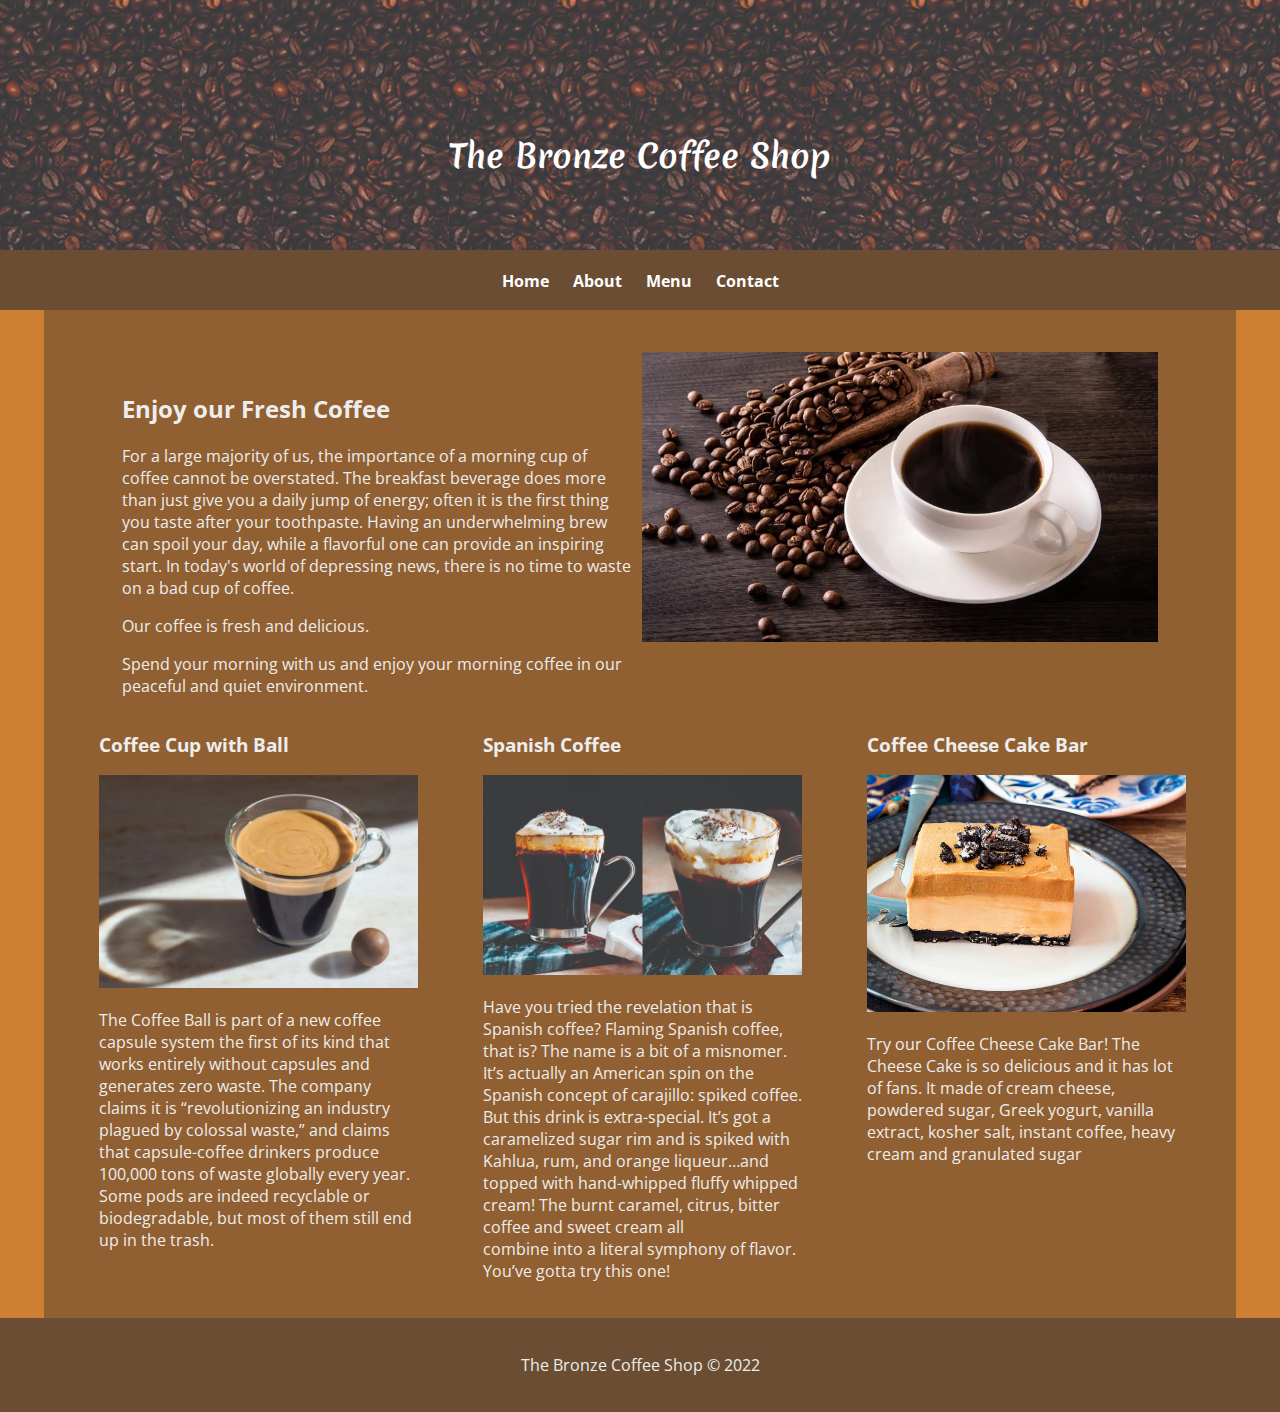
==== commit dd7fe5d2: "Add files via upload" ====
--- a/index.html
+++ b/index.html
@@ -32,7 +32,7 @@
 
   <div class="header">
     <!-- <img src="images/c.jpg" alt="Header"> -->
-
+    <br id="top">
     <h1 class="logo">The Bronze Coffee Shop</h1>
   </div>
     <!--NOTE NAV CODE - watch out! Do not change class or id names -->
@@ -46,9 +46,9 @@
     		</label>
     		<ul id="menu" class="menu">
                 <!-- NOTE Change links below -->
-    			<li><a href="index.html">Home</a></li>
+    			<li><a href="#">Home</a></li>
     			<li><a href="about.html">About</a></li>
-    			<li><a href="#">Menu</a></li>
+    			<li><a href="menu.html">Menu</a></li>
     			<li><a href="contact.html">Contact</a></li>
                 <!-- Some of these links above won't be developed - make sure those have a hashtag in the link address so it will keep users from visiting a broken page.-->
     		</ul>
@@ -130,7 +130,7 @@
 
 
       <footer>
-
+        <a href="#top"><img src="images/jumplink.png" alt="jumplink" class="jump"></a>
         <p>The Bronze Coffee Shop &copy 2022 </p>
 
       </footer>
--- a/styles.css
+++ b/styles.css
@@ -1,3 +1,8 @@
+html {
+  scroll-behavior: smooth;
+}
+
+
 body{
   box-sizing: border-box;
   margin: 0;
@@ -163,6 +168,12 @@
   /* width: 400px; */
 }
 
+.jump {
+  width: 70px;
+  margin-right: 1500px;
+  border-radius: 50%;
+}
+
 .email {
   text-decoration: none;
   color: #EDEDED;
@@ -245,6 +256,34 @@
   height: 40px;
   margin-left: 115px
 }
+
+.menu {
+  background: #cd7f32;
+  padding-left:2px;
+  margin-right: 140px;
+  text-align: center;
+}
+
+.menu2 {
+  background: #cd7f32;
+  padding-left:20px;
+  margin-right: -1px;
+  text-align: center;
+}
+
+.line1 {
+  color: white;
+  font-weight: bolder;
+  font-family: sans-serif;
+
+}
+
+.line2 {
+  color: silver;
+  font-weight: bolder;
+  font-family: sans-serif;
+}
+
 
 /* This code above is the BUTTON for my contact FORM */
 
@@ -319,12 +358,15 @@
 
   .grid{
       display: grid;
-      grid-template-columns: 1fr 1fr 1fr;
+      grid-template-columns: 1fr 1fr;
       grid-column-gap: 30px;
-      width: 90%;
+
       margin: auto;
       padding-right: 30px;
   }
+
+
+
   .grid div{
 
   }
@@ -386,6 +428,13 @@
 
   .img9 {
     width: 700px;
+    margin-left: -50px;
+  }
+
+  .jump {
+    width: 80px;
+    margin-right: 1500px;
+    border-radius: 50%;
   }
 
   .fname{
@@ -459,6 +508,34 @@
     height: 40px;
     margin-left: 115px
   }
+
+  .menu {
+    background: #cd7f32;
+    padding-left:2px;
+    margin-right: 440px;
+    text-align: center;
+  }
+
+  .menu2 {
+    background: #cd7f32;
+    padding-left:20px;
+    margin-right: -1px;
+    text-align: center;
+  }
+
+  .line1 {
+    color: white;
+    font-weight: bolder;
+    font-family: sans-serif;
+
+  }
+
+  .line2 {
+    color: silver;
+    font-weight: bolder;
+    font-family: sans-serif;
+  }
+
 
   /* This code above is the BUTTON for my contact FORM */
 
@@ -501,7 +578,13 @@
 }/* NOTE: DO NOT DELETE THIS LAST CURLY BRACE */
 /* NOTE END MEDIUM SIZE DISPLAYS ----------------------- */
 
-
+@media only screen and (min-width:1000px){
+
+  .grid{
+      display: grid;
+      grid-template-columns: 1fr 1fr 1fr;
+
+}
 
 /* NOTE START LARGE SCREEN STYLES BELOW ---------------- */
 @media only screen and (min-width: 1200px) {
@@ -575,6 +658,14 @@
 
     .img9 {
       width: auto;
+      margin-left: -50px;
+    }
+
+    .jump {
+      display: none;
+      width: 80px;
+      margin-right: 1500px;
+      border-radius: 50%;
     }
 
     .fname{
@@ -649,6 +740,33 @@
       margin-left: 315px
     }
 
+    .menu {
+      background: #cd7f32;
+      padding-left:2px;
+      margin-right: 440px;
+      text-align: center;
+    }
+
+    .menu2 {
+      background: #cd7f32;
+      padding-left:20px;
+      margin-right: -1px;
+      text-align: center;
+    }
+
+    .line1 {
+      color: white;
+      font-weight: bolder;
+      font-family: sans-serif;
+
+    }
+
+    .line2 {
+      color: silver;
+      font-weight: bolder;
+      font-family: sans-serif;
+    }
+
     /* This code above is the BUTTON for my contact FORM */
 
 
